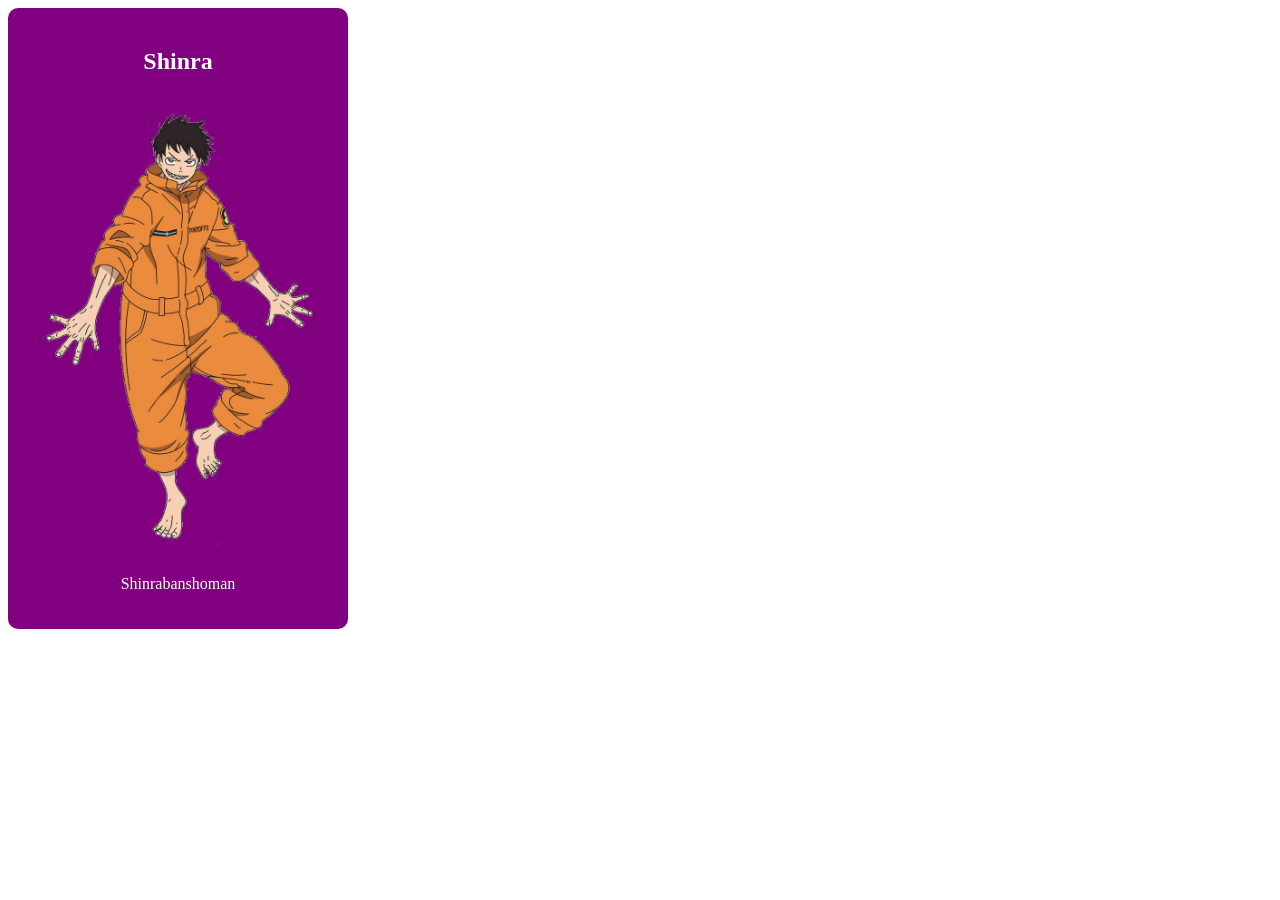
==== index.html @ 8beca04d "Added new file" ====
<!DOCTYPE html>
<html lang="en">
<head>
    <meta charset="UTF-8">
    <meta name="viewport" content="width=device-width, initial-scale=1.0">
    <link rel="stylesheet" href="style.css">
    <title>Second Year</title>
</head>
<body>
    <div>
        <h2>Shinra</h2>
        <img src="images/shinra.png" alt="Shinra">
        <p>Shinrabanshoman</p>
    </div>
</body>
</html>
---- style.css ----
div{
    background-color: purple;
    display: flex;
    flex-direction: column;
    align-items: center;
    width: 300px;
    padding: 20px;
    border-radius: 10px;
}

h2, p{
    color: white;
    text-align: center;

}

img{
    width: 100%;
    border-radius: 15px;
}
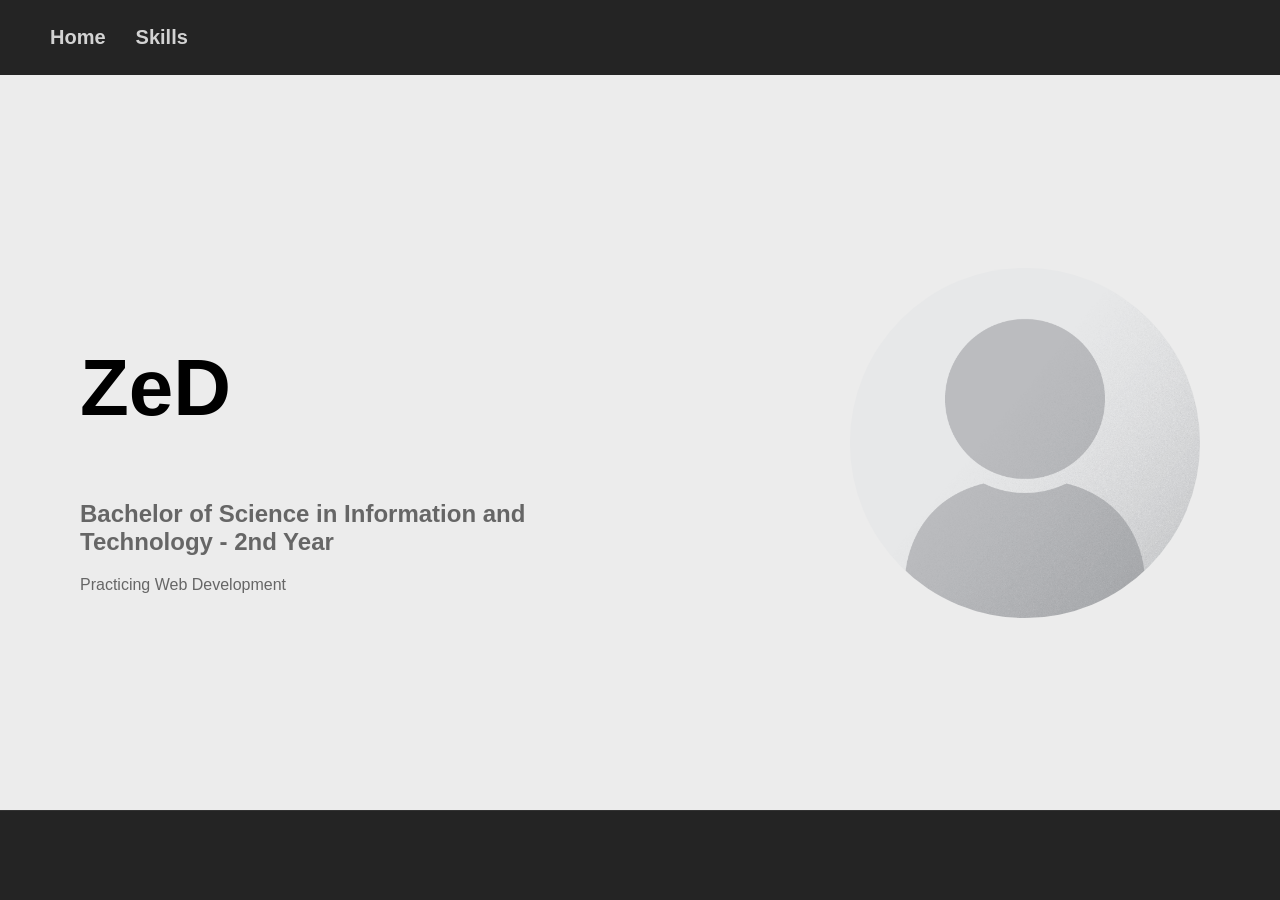
==== commit 60eb0a2e: "Created a successful portfolio" ====
--- a/index.html
+++ b/index.html
@@ -4,13 +4,26 @@
     <meta charset="UTF-8">
     <meta name="viewport" content="width=device-width, initial-scale=1.0">
     <link rel="stylesheet" href="style.css">
-    <title>Second Year</title>
+    <title>Portfolio</title>
 </head>
 <body>
-    <div>
-        <h2>Shinra</h2>
-        <img src="images/shinra.png" alt="Shinra">
-        <p>Shinrabanshoman</p>
-    </div>
+    <nav class="navbar">
+        <ul class="links">
+            <li><a href="#home">Home</a></li>
+            <li><a href="#Skills">Skills</a></li>
+        </ul>
+    </nav>
+    <section id="about" class="main-section">
+        <div class="texts">
+            <h1>ZeD</h1>
+            <h2>Bachelor of Science in Information and Technology - 2nd Year</h2>
+            <p>Practicing Web Development</p>
+        </div>
+        <div class="image">
+            <img src="images/placeholder.png" alt="profile">
+        </div>
+    </section>
+    <footer class="bottom">
+    </footer>
 </body>
 </html>
--- a/style.css
+++ b/style.css
@@ -1,20 +1,86 @@
-div{
-    background-color: purple;
+*{
+    box-sizing: border-box;
+}
+
+body{
     display: flex;
     flex-direction: column;
-    align-items: center;
-    width: 300px;
-    padding: 20px;
-    border-radius: 10px;
+    background-color: rgb(236, 236, 236);
+    padding: 0px;
+    border: 0px;
+    margin: 0px;
+    width: 100%;
+    height: 100vh;
+    min-height: 100vh;
 }
 
-h2, p{
-    color: white;
-    text-align: center;
 
+
+.navbar{
+    display: flex;
+    
+    background-color: rgb(36, 36, 36);
+    padding: 10px;
+    width: 100%;
 }
 
-img{
+.links{
+    display: flex;
+    list-style: none;
+    gap: 30px;
+    font-family: Arial, Helvetica, sans-serif;
+}
+
+.links a{
+    text-decoration: none;
+    color: rgb(211, 211, 211);
+    font-weight: 650;
+    font-size: 1.25rem;
+}
+
+.main-section{
+    display: flex;
+    justify-content: space-between;
+    align-items: center;
+    min-height: 50vh;
+    padding: 60px 80px;
+    flex: 1;
+}
+
+.texts{
+    max-width: 50%;
+}
+
+.texts h1{
+    font-size: 5rem;
+    font-family: Arial, Helvetica, sans-serif;
+}
+
+.texts h2{
+    font-family: Arial, Helvetica, sans-serif;
+    color: rgb(102, 102, 102);
+}
+
+.texts p{
+    font-family: Arial, Helvetica, sans-serif;
+    color: rgb(102, 102, 102);
+}
+
+.image{
+    max-width: 40%;
+    display: flex;
+    justify-content: center;
+}
+
+.image img{
     width: 100%;
-    border-radius: 15px;
+    max-width: 350px;
+    border-radius: 50%;
+}
+
+.bottom{
+    background-color: rgb(36, 36, 36);
+    padding: 40px 20px;
+    border-top: 1px solid#333;
+    height: 10vh;
 }
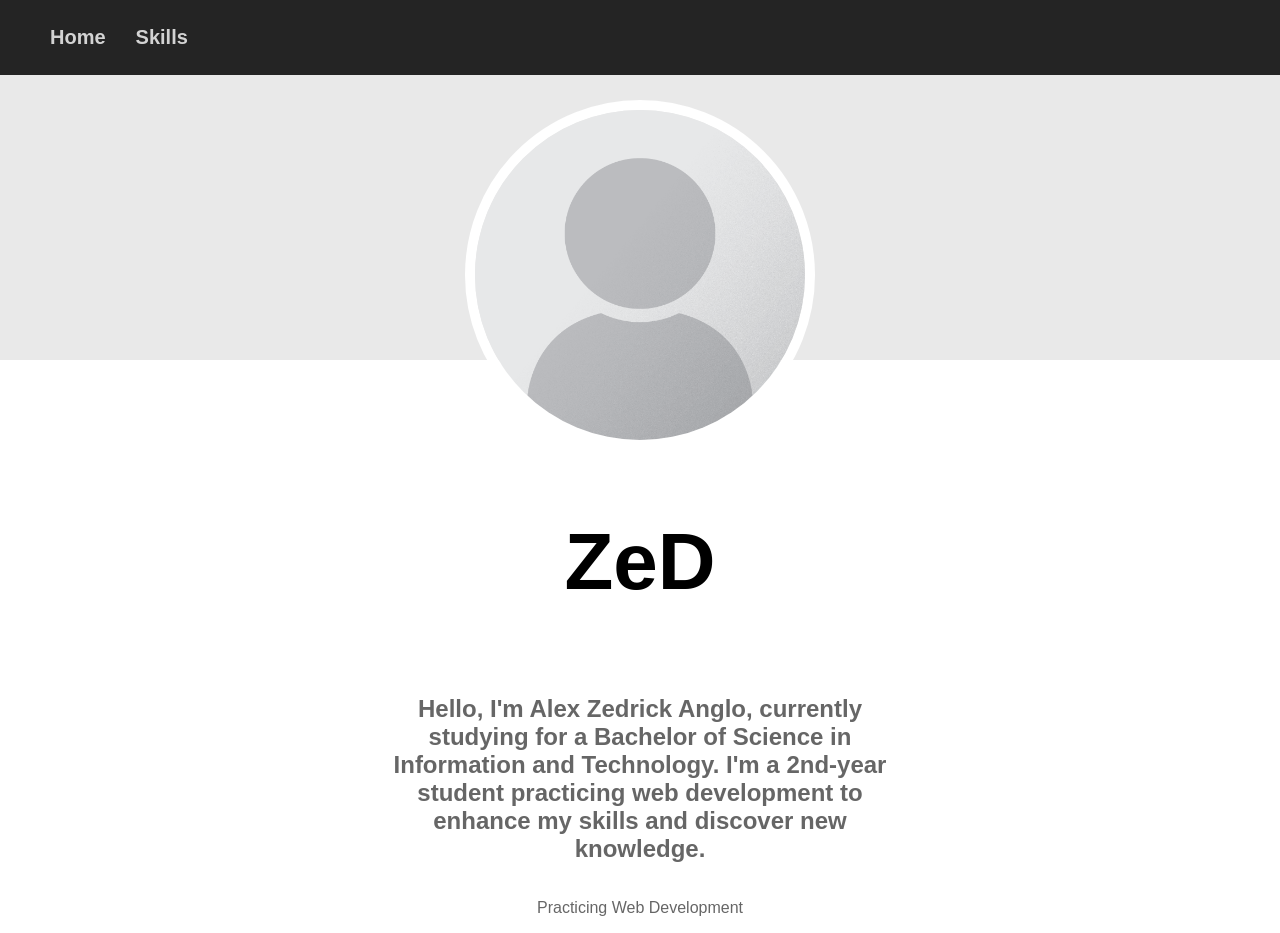
==== commit 7039677b: "Huge changes" ====
--- a/index.html
+++ b/index.html
@@ -9,21 +9,26 @@
 <body>
     <nav class="navbar">
         <ul class="links">
-            <li><a href="#home">Home</a></li>
-            <li><a href="#Skills">Skills</a></li>
+            <li><a href="index.html">Home</a></li>
+            <li><a href="skills.html">Skills</a></li>
         </ul>
     </nav>
     <section id="about" class="main-section">
-        <div class="texts">
-            <h1>ZeD</h1>
-            <h2>Bachelor of Science in Information and Technology - 2nd Year</h2>
-            <p>Practicing Web Development</p>
-        </div>
         <div class="image">
             <img src="images/placeholder.png" alt="profile">
         </div>
+        <div class="texts">
+            <h1>ZeD</h1>
+            <h2>Hello, I'm Alex Zedrick Anglo, currently studying for a Bachelor of Science in Information and Technology. I'm a 2nd-year student practicing web development to enhance my skills and discover new knowledge.</h2>
+            <p>Practicing Web Development</p>
+        </div>
+        <div class="icons">
+            
+        </div>
+        
     </section>
-    <footer class="bottom">
-    </footer>
+   
+
+
 </body>
 </html>
--- a/style.css
+++ b/style.css
@@ -1,24 +1,33 @@
 *{
     box-sizing: border-box;
+}
+
+.element::-webkit-scrollbar{
+    display: none;
+}
+
+html{
+    scroll-behavior: smooth;
 }
 
 body{
     display: flex;
     flex-direction: column;
-    background-color: rgb(236, 236, 236);
-    padding: 0px;
+    background: linear-gradient(to bottom, #e9e9e9 40%, #ffffff 40%);
+    background-attachment: fixed;
+    padding: 0;
     border: 0px;
-    margin: 0px;
+    margin: 0;
     width: 100%;
-    height: 100vh;
-    min-height: 100vh;
+    max-height: 100vh;
 }
 
 
 
 .navbar{
     display: flex;
-    
+    position: fixed;
+    top: 0;
     background-color: rgb(36, 36, 36);
     padding: 10px;
     width: 100%;
@@ -42,13 +51,19 @@
     display: flex;
     justify-content: space-between;
     align-items: center;
-    min-height: 50vh;
-    padding: 60px 80px;
+    flex-direction: column;
+    top: 0;
+    margin: 100px;
+    margin-top: 100px;
+    max-height: 100vh;
     flex: 1;
 }
 
 .texts{
     max-width: 50%;
+    display: flex;
+    align-items: center;
+    flex-direction: column;
 }
 
 .texts h1{
@@ -58,6 +73,7 @@
 
 .texts h2{
     font-family: Arial, Helvetica, sans-serif;
+    text-align: center;
     color: rgb(102, 102, 102);
 }
 
@@ -67,6 +83,7 @@
 }
 
 .image{
+
     max-width: 40%;
     display: flex;
     justify-content: center;
@@ -76,6 +93,9 @@
     width: 100%;
     max-width: 350px;
     border-radius: 50%;
+    border-width: 10px;
+    border-style: solid;
+    border-color: white;
 }
 
 .bottom{
@@ -83,4 +103,46 @@
     padding: 40px 20px;
     border-top: 1px solid#333;
     height: 10vh;
-}+}
+
+.skills{
+    min-height: 100vh;
+    max-width: 100vw;
+    display: flex;
+    flex-wrap: wrap;
+    justify-content: center;
+    align-items: center;
+}
+
+.skills_img{
+    display: flex;
+    align-items: center;
+    align-content: center;
+    justify-content: center;
+    gap: 20px;
+    
+}
+
+
+.skills img{
+    max-width: 50%;
+    border-width: 5px;
+    border-style: solid;
+    border-color: rgb(131, 131, 131);
+    border-radius: 20px;
+}
+
+.skills_img div{
+    display: flex;
+    align-items: center;
+    justify-content: center;
+    align-content: center;
+    flex-direction: column;
+}
+
+.introduction{
+    display: flex;
+    align-items: center;
+    justify-content: center;
+    flex-direction: column;
+}
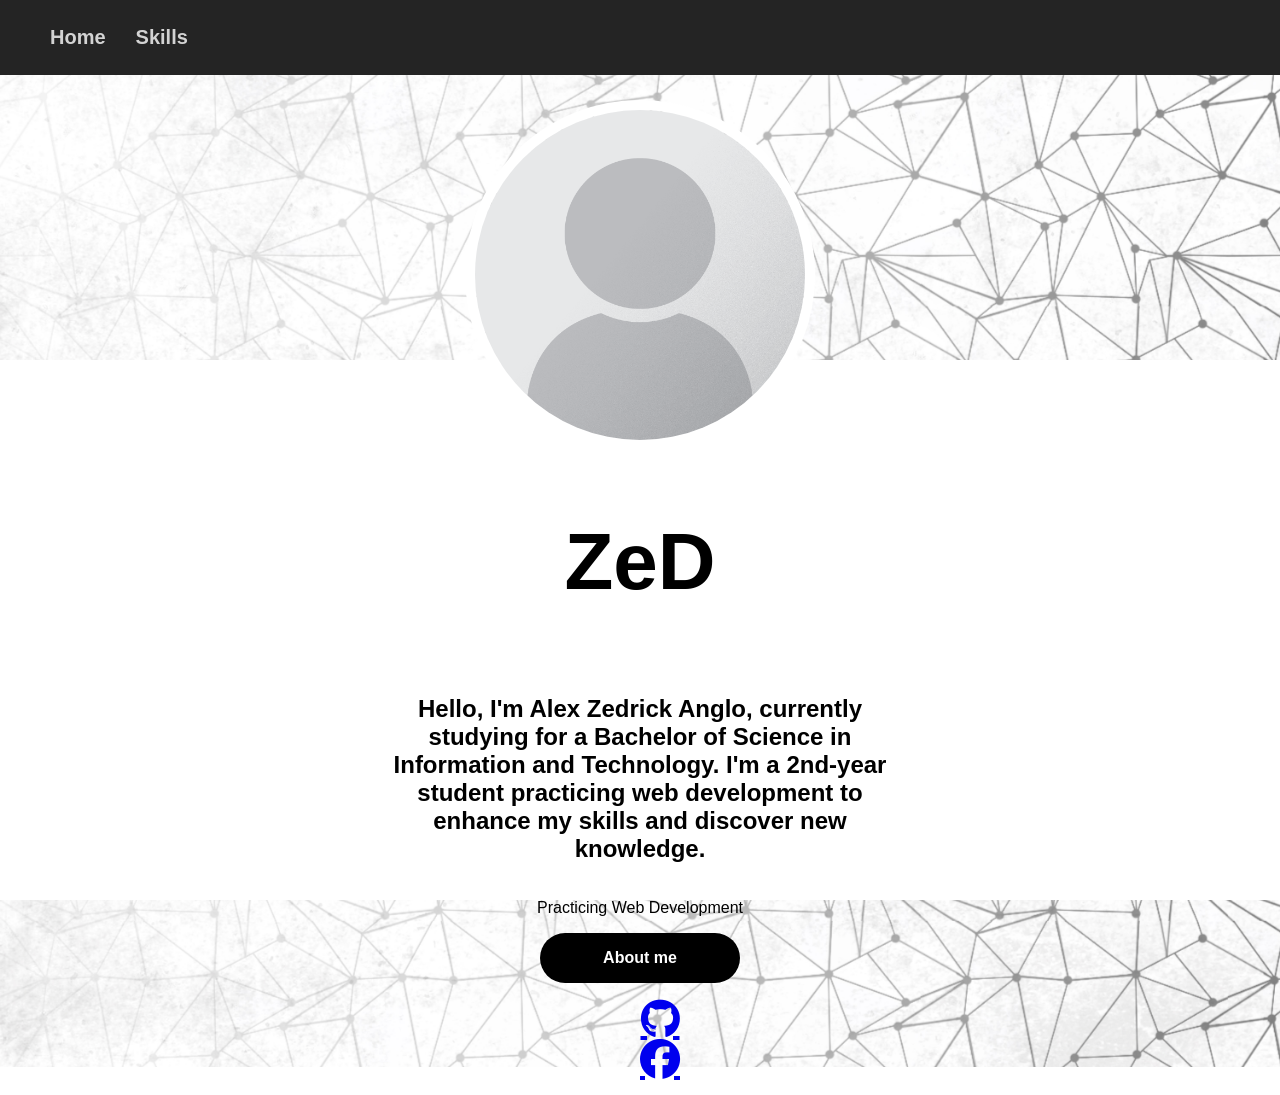
==== commit 2599f0c4: "Added new buttons and icons" ====
--- a/index.html
+++ b/index.html
@@ -4,7 +4,9 @@
     <meta charset="UTF-8">
     <meta name="viewport" content="width=device-width, initial-scale=1.0">
     <link rel="stylesheet" href="style.css">
+    <link rel="stylesheet" href="https://cdnjs.cloudflare.com/ajax/libs/font-awesome/6.5.1/css/all.min.css" integrity="sha512-DTOQO9RWCH3ppGqcWaEA1BIZOC6xxalwEsw9c2QQeAIftl+Vegovlnee1c9QX4TctnWMn13TZye+giMm8e2LwA==" crossorigin="anonymous" referrerpolicy="no-referrer" />
     <title>Portfolio</title>
+    
 </head>
 <body>
     <nav class="navbar">
@@ -21,9 +23,13 @@
             <h1>ZeD</h1>
             <h2>Hello, I'm Alex Zedrick Anglo, currently studying for a Bachelor of Science in Information and Technology. I'm a 2nd-year student practicing web development to enhance my skills and discover new knowledge.</h2>
             <p>Practicing Web Development</p>
+            <a href="skills.html" class="about-me">About me</a>
         </div>
         <div class="icons">
-            
+            <ul>
+                <a href="https://github.com/ZedDaProgrammer" class="github"><i class="fa-brands fa-github"></i></a>
+                <a href="facebook.com" class="facebook"><i class="fa-brands fa-facebook"></i></a>
+            </ul>
         </div>
         
     </section>
--- a/style.css
+++ b/style.css
@@ -13,7 +13,11 @@
 body{
     display: flex;
     flex-direction: column;
-    background: linear-gradient(to bottom, #e9e9e9 40%, #ffffff 40%);
+    background-image: linear-gradient(to bottom, transparent 40%, #ffffff 40%),
+    url(images/home_bg.jpg);
+    background-size: cover;
+    background-position: center top;
+    background-repeat: no-repeat;
     background-attachment: fixed;
     padding: 0;
     border: 0px;
@@ -68,18 +72,20 @@
 
 .texts h1{
     font-size: 5rem;
+    font-weight: bolder;
     font-family: Arial, Helvetica, sans-serif;
 }
 
 .texts h2{
     font-family: Arial, Helvetica, sans-serif;
+    font-size: 1.5rem;
     text-align: center;
-    color: rgb(102, 102, 102);
+    color: rgb(0, 0, 0);
 }
 
 .texts p{
     font-family: Arial, Helvetica, sans-serif;
-    color: rgb(102, 102, 102);
+    color: rgb(0, 0, 0);
 }
 
 .image{
@@ -146,3 +152,32 @@
     justify-content: center;
     flex-direction: column;
 }
+
+.about-me{
+    display: flex;
+    justify-content: center;
+    align-items: center;
+    align-content: center;
+    background-color: black;
+    color: white;
+    font-family: Arial, Helvetica, sans-serif;
+    font-weight: bold;
+    border-radius: 25px;
+    text-decoration: none;
+    height: 50px;
+    width: 200px;
+}
+
+.icons{
+    max-width: 100vw;
+}
+
+.icons a{
+    font-size: 2.5rem;
+    max-width: 100vw;
+    display: flex;
+    align-items: center;
+    justify-content: center;
+    align-content: center;
+
+}
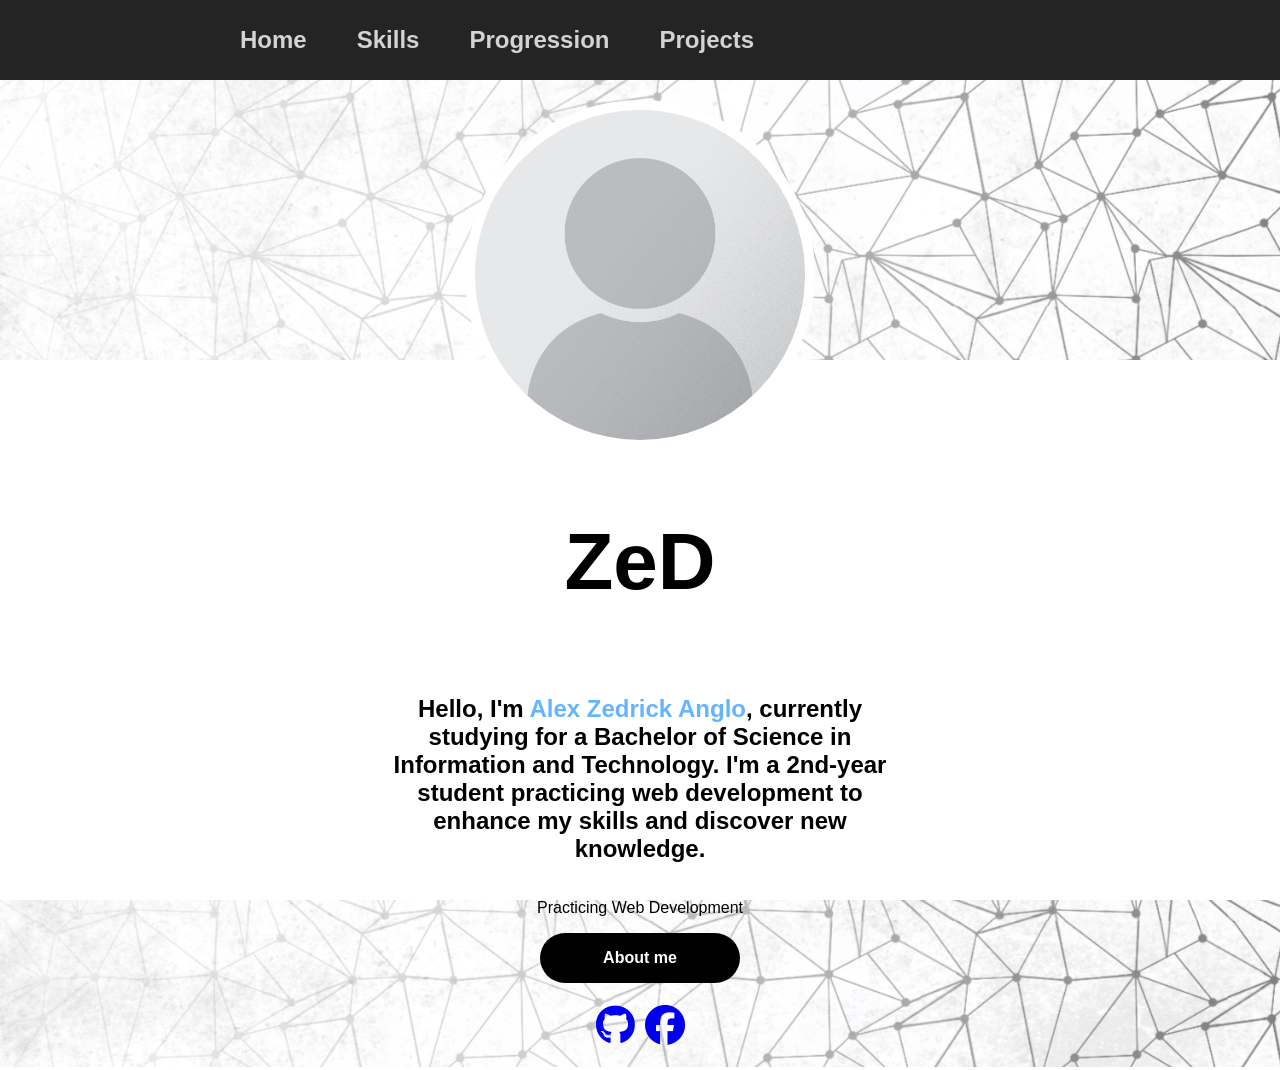
==== commit 2536d701: "Small changes" ====
--- a/index.html
+++ b/index.html
@@ -13,6 +13,8 @@
         <ul class="links">
             <li><a href="index.html">Home</a></li>
             <li><a href="skills.html">Skills</a></li>
+            <li><a href="">Progression</a></li>
+            <li><a href="">Projects</a></li>
         </ul>
     </nav>
     <section id="about" class="main-section">
@@ -21,15 +23,13 @@
         </div>
         <div class="texts">
             <h1>ZeD</h1>
-            <h2>Hello, I'm Alex Zedrick Anglo, currently studying for a Bachelor of Science in Information and Technology. I'm a 2nd-year student practicing web development to enhance my skills and discover new knowledge.</h2>
+            <h2>Hello, I'm <span class="name-text">Alex Zedrick Anglo</span>, currently studying for a Bachelor of Science in Information and Technology. I'm a 2nd-year student practicing web development to enhance my skills and discover new knowledge.</h2>
             <p>Practicing Web Development</p>
             <a href="skills.html" class="about-me">About me</a>
         </div>
         <div class="icons">
-            <ul>
-                <a href="https://github.com/ZedDaProgrammer" class="github"><i class="fa-brands fa-github"></i></a>
-                <a href="facebook.com" class="facebook"><i class="fa-brands fa-facebook"></i></a>
-            </ul>
+            <a href="https://github.com/ZedDaProgrammer" class="github"><i class="fa-brands fa-github"></i></a>
+            <a href="facebook.com" class="facebook"><i class="fa-brands fa-facebook"></i></a>
         </div>
         
     </section>
--- a/style.css
+++ b/style.css
@@ -33,22 +33,23 @@
     position: fixed;
     top: 0;
     background-color: rgb(36, 36, 36);
-    padding: 10px;
+    padding: 10px 200px;
     width: 100%;
 }
+
 
 .links{
     display: flex;
     list-style: none;
-    gap: 30px;
+    gap: 50px;
     font-family: Arial, Helvetica, sans-serif;
 }
 
 .links a{
     text-decoration: none;
     color: rgb(211, 211, 211);
-    font-weight: 650;
-    font-size: 1.25rem;
+    font-weight: 900;
+    font-size: 1.5rem;
 }
 
 .main-section{
@@ -86,6 +87,10 @@
 .texts p{
     font-family: Arial, Helvetica, sans-serif;
     color: rgb(0, 0, 0);
+}
+
+.texts h2 .name-text{
+    color: rgb(100, 180, 255);
 }
 
 .image{
@@ -169,15 +174,13 @@
 }
 
 .icons{
-    max-width: 100vw;
+    width: 100%;
+    display: flex;
+    justify-content: center;
+    padding: 20px 0px;
+    gap: 10px;
 }
 
 .icons a{
     font-size: 2.5rem;
-    max-width: 100vw;
-    display: flex;
-    align-items: center;
-    justify-content: center;
-    align-content: center;
-
 }
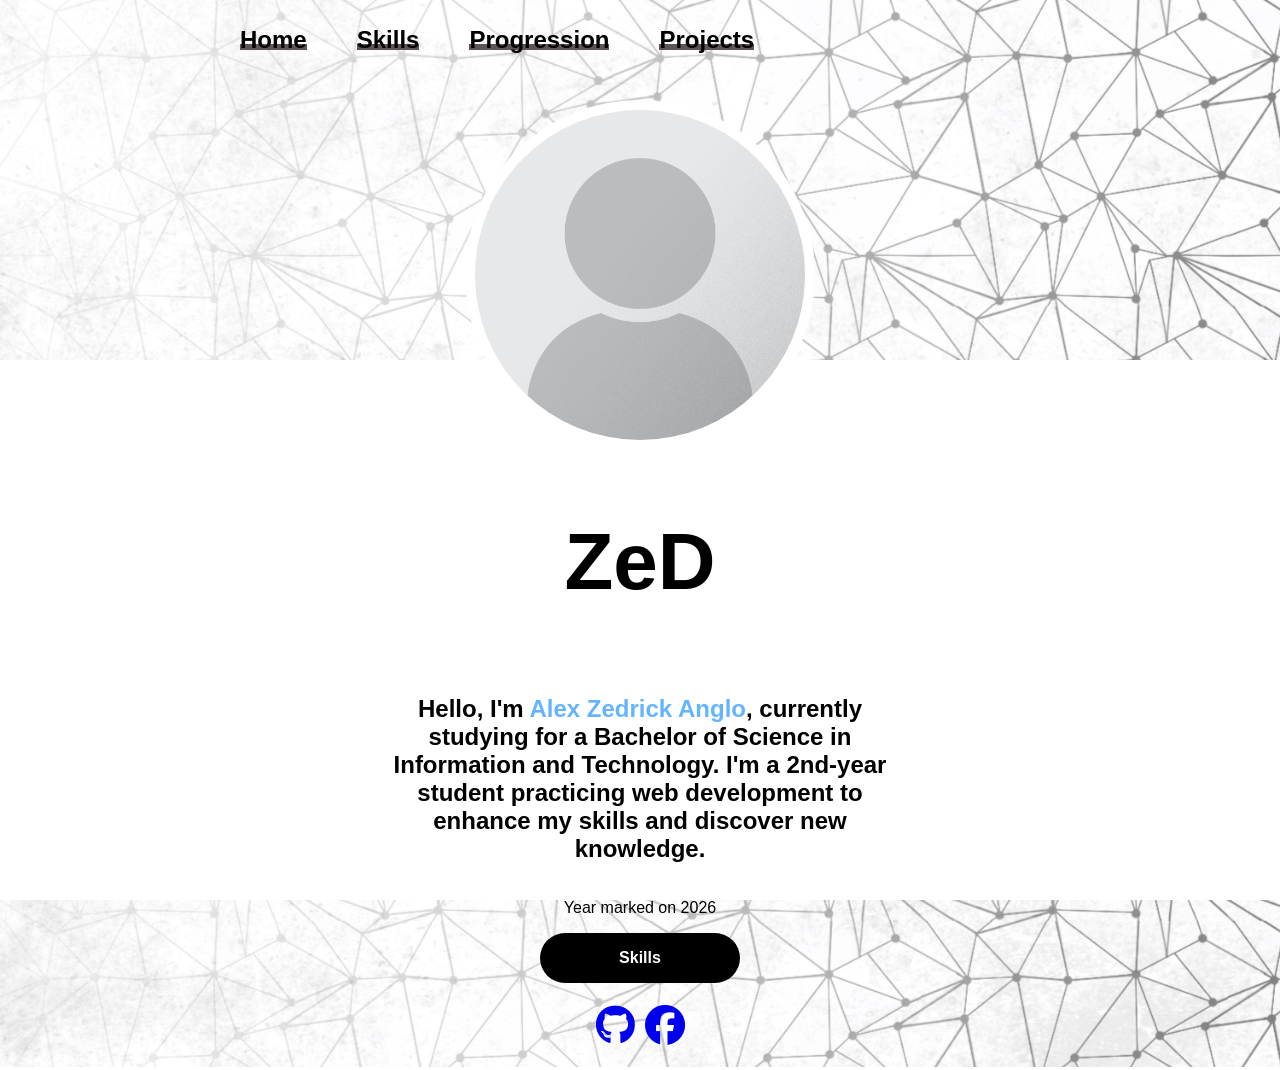
==== commit 5fc97fd1: "Fancy website" ====
--- a/index.html
+++ b/index.html
@@ -24,8 +24,8 @@
         <div class="texts">
             <h1>ZeD</h1>
             <h2>Hello, I'm <span class="name-text">Alex Zedrick Anglo</span>, currently studying for a Bachelor of Science in Information and Technology. I'm a 2nd-year student practicing web development to enhance my skills and discover new knowledge.</h2>
-            <p>Practicing Web Development</p>
-            <a href="skills.html" class="about-me">About me</a>
+            <p>Year marked on 2026</p>
+            <a href="skills.html" class="about-me">Skills</a>
         </div>
         <div class="icons">
             <a href="https://github.com/ZedDaProgrammer" class="github"><i class="fa-brands fa-github"></i></a>
--- a/style.css
+++ b/style.css
@@ -32,10 +32,11 @@
     display: flex;
     position: fixed;
     top: 0;
-    background-color: rgb(36, 36, 36);
     padding: 10px 200px;
     width: 100%;
 }
+
+
 
 
 .links{
@@ -47,9 +48,18 @@
 
 .links a{
     text-decoration: none;
-    color: rgb(211, 211, 211);
+    color: rgb(0, 0, 0);
     font-weight: 900;
     font-size: 1.5rem;
+    background-image: linear-gradient(120deg, #5d5555 0%, #5d5555 100%);
+    background-repeat: no-repeat;
+    background-size: 100% 0.4rem;
+    background-position: 0 89%;
+    transition: background-size 0.5s ease;
+}
+
+.links a:hover{
+    background-size: 100% 1.8rem;
 }
 
 .main-section{
@@ -73,8 +83,9 @@
 
 .texts h1{
     font-size: 5rem;
-    font-weight: bolder;
-    font-family: Arial, Helvetica, sans-serif;
+    font-weight: 900;
+    font-family: 'Gill Sans', 'Gill Sans MT', Calibri, 'Trebuchet MS', sans-serif;
+    display: inline-block;
 }
 
 .texts h2{
@@ -107,7 +118,14 @@
     border-width: 10px;
     border-style: solid;
     border-color: white;
-}
+    transition: all 0.5s ease;
+}
+
+.image img:hover{
+    border-color: #999090;
+}
+
+
 
 .bottom{
     background-color: rgb(36, 36, 36);
@@ -166,11 +184,16 @@
     background-color: black;
     color: white;
     font-family: Arial, Helvetica, sans-serif;
-    font-weight: bold;
+    font-weight: 900;
     border-radius: 25px;
     text-decoration: none;
     height: 50px;
     width: 200px;
+    transition: all 0.5s ease;
+}
+
+.about-me:hover{
+    transform: scale(1.25);
 }
 
 .icons{
@@ -179,8 +202,15 @@
     justify-content: center;
     padding: 20px 0px;
     gap: 10px;
+
+    
 }
 
 .icons a{
     font-size: 2.5rem;
+    transition: all 0.5s ease;
+}
+
+.icons a:hover{
+    transform: scale(1.25);
 }
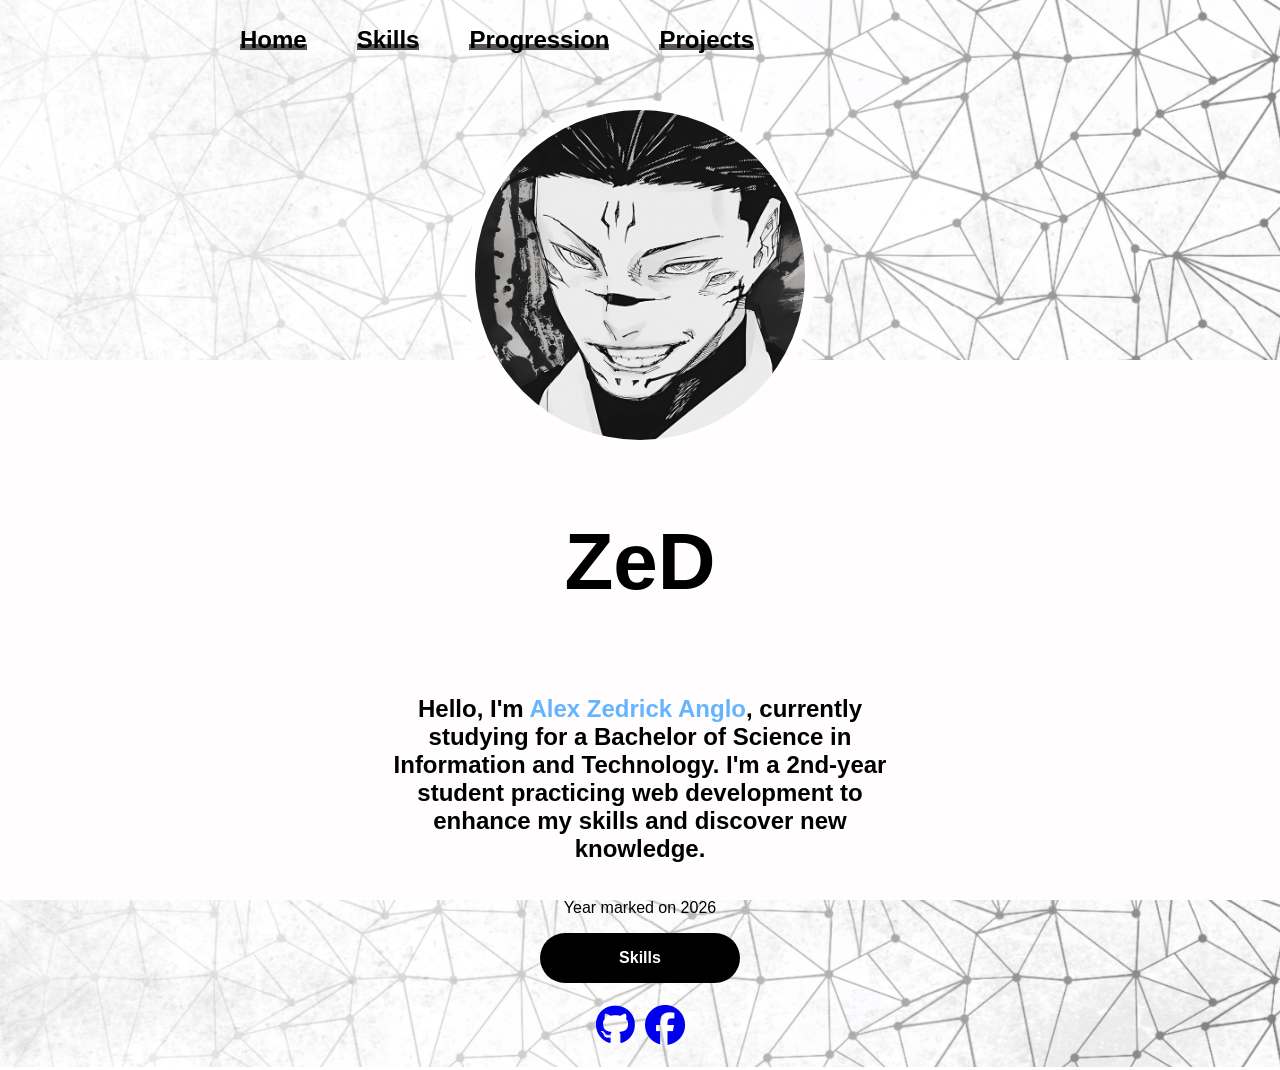
==== commit 5abd7e29: "Huge Changes" ====
--- a/index.html
+++ b/index.html
@@ -19,7 +19,7 @@
     </nav>
     <section id="about" class="main-section">
         <div class="image">
-            <img src="images/placeholder.png" alt="profile">
+            <img src="images/profile.jpg" alt="profile">
         </div>
         <div class="texts">
             <h1>ZeD</h1>
--- a/style.css
+++ b/style.css
@@ -13,7 +13,7 @@
 body{
     display: flex;
     flex-direction: column;
-    background-image: linear-gradient(to bottom, transparent 40%, #ffffff 40%),
+    background-image: linear-gradient(to bottom, transparent 40%, #fffdfd 40%),
     url(images/home_bg.jpg);
     background-size: cover;
     background-position: center top;
@@ -117,7 +117,7 @@
     border-radius: 50%;
     border-width: 10px;
     border-style: solid;
-    border-color: white;
+    border-color: #fffdfd;
     transition: all 0.5s ease;
 }
 
@@ -134,47 +134,8 @@
     height: 10vh;
 }
 
-.skills{
-    min-height: 100vh;
-    max-width: 100vw;
-    display: flex;
-    flex-wrap: wrap;
-    justify-content: center;
-    align-items: center;
-}
-
-.skills_img{
-    display: flex;
-    align-items: center;
-    align-content: center;
-    justify-content: center;
-    gap: 20px;
-    
-}
 
 
-.skills img{
-    max-width: 50%;
-    border-width: 5px;
-    border-style: solid;
-    border-color: rgb(131, 131, 131);
-    border-radius: 20px;
-}
-
-.skills_img div{
-    display: flex;
-    align-items: center;
-    justify-content: center;
-    align-content: center;
-    flex-direction: column;
-}
-
-.introduction{
-    display: flex;
-    align-items: center;
-    justify-content: center;
-    flex-direction: column;
-}
 
 .about-me{
     display: flex;
